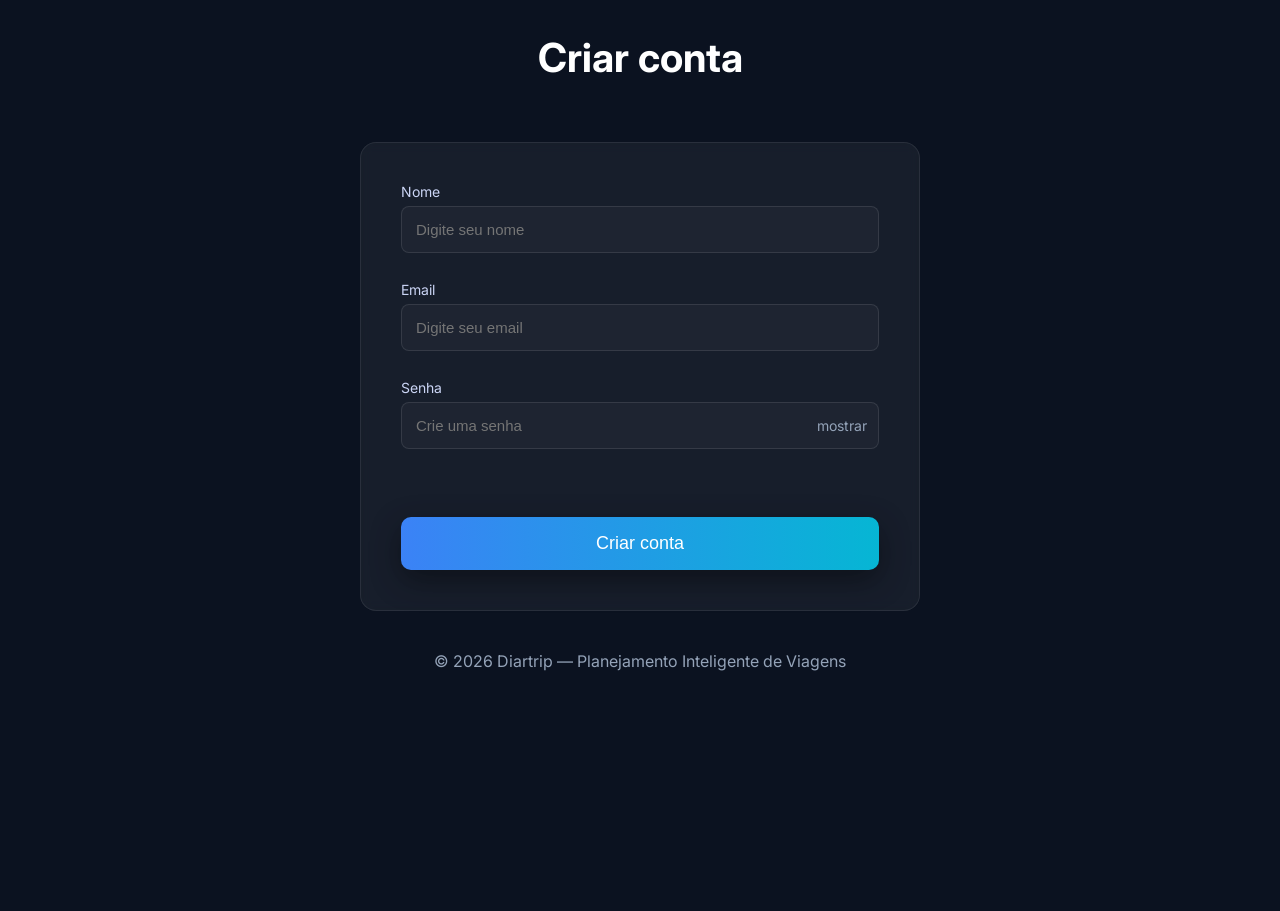
==== form.html @ 59fbd46e "Initial commit" ====
<!DOCTYPE html>
<html lang="pt-br">
<head>
    <meta charset="UTF-8">
    <meta name="viewport" content="width=device-width, initial-scale=1.0">
    <link rel="stylesheet" href="static/style.css">
    <link href="https://fonts.googleapis.com/css2?family=Inter:wght@300;400;600;700&display=swap" rel="stylesheet">
    <title>Document</title>
</head>
<body style="overflow: hidden;">
    <section style="padding:100px 20px; max-width:600px; margin:auto; position: relative; bottom: 100px;">
        <h2 class="section-title">Criar conta</h2>
        <form id="signupForm" style="display:flex; flex-direction:column; gap:22px; background:rgba(255,255,255,0.05); padding:40px; border-radius:16px; border:1px solid rgba(255,255,255,0.08); backdrop-filter:blur(6px); position:relative;">

        <div class="field">
        <label>Nome</label>
        <input id="name" type="text" placeholder="Digite seu nome" required>
        <span class="error" id="nameError"></span>
        </div>

        <div class="field">
        <label>Email</label>
        <input id="email" type="email" placeholder="Digite seu email" required>
        <span class="error" id="emailError"></span>
        </div>

        <div class="field" style="position:relative">
        <label>Senha</label>
        <input id="password" type="password" placeholder="Crie uma senha" required>
        <span id="togglePassword" style="position:absolute; right:12px; top:38px; cursor:pointer; font-size:14px; color:#94a3b8;">mostrar</span>
        <span class="error" id="passwordError"></span>
        </div>

        <button class="cta" type="submit">Criar conta</button>

        <div id="success" style="display:none; text-align:center; color:#22c55e; font-weight:600;">
        Conta criada com sucesso!
    </div>
    </form>
    <footer>
    © 2026 Diartrip — Planejamento Inteligente de Viagens
    </footer>
<script>
    const form = document.getElementById("signupForm")
    const nameInput = document.getElementById("name")
    const emailInput = document.getElementById("email")
    const passwordInput = document.getElementById("password")
    const togglePassword = document.getElementById("togglePassword")

    const nameError = document.getElementById("nameError")
    const emailError = document.getElementById("emailError")
    const passwordError = document.getElementById("passwordError")

    const success = document.getElementById("success")

    form.addEventListener("submit", function(e){
    e.preventDefault()

    let valid = true

    nameError.textContent = ""
    emailError.textContent = ""
    passwordError.textContent = ""

    if(nameInput.value.length < 3){
    nameError.textContent = "Nome deve ter pelo menos 3 caracteres"
    valid = false
    }

    if(!emailInput.value.includes("@")){
    emailError.textContent = "Email inválido"
    valid = false
    }

    if(passwordInput.value.length < 6){
    passwordError.textContent = "Senha deve ter no mínimo 6 caracteres"
    valid = false
    }

    if(valid){
    success.style.display = "block"
    form.reset()
    }
    })

    // mostrar ou esconder senha

    togglePassword.addEventListener("click", () => {
    if(passwordInput.type === "password"){
    passwordInput.type = "text"
    togglePassword.textContent = "ocultar"
    }else{
    passwordInput.type = "password"
    togglePassword.textContent = "mostrar"
    }
    })
</script>
</body>
</html>
---- static/style.css ----
*{
        box-sizing:border-box
    }
    body{
        margin:0;
        font-family:'Inter',sans-serif;
        background:#0b1220;
        color:white;
    }

    header{
        display:flex;
        justify-content:space-between;
        align-items:center;
        padding:20px 60px;
        position:sticky;
        top:0;
        background:rgba(11,18,32,0.7);
        backdrop-filter:blur(10px);
    }

    a{
        text-decoration: none;
    }

    .logo{
        color: #ffff;
        font-weight:700;
        font-size:22px;
    }

    nav a{
        margin-left:25px;
        text-decoration:none;
        color:#cbd5f5;
        font-weight:500;
    }

    nav a:hover{
        color:white;
    }

    .hero{
        padding:120px 20px;
        text-align:center;
        background:radial-gradient(circle at top,#2563eb,transparent 60%), #0b1220;
    }

    .hero h1{
        font-size:56px;
        max-width:900px;
        margin:auto;
        line-height:1.1;
    }

    .hero p{
        margin-top:20px;
        font-size:20px;
        color:#cbd5f5;
        max-width:650px;
        margin-left:auto;
        margin-right:auto;
    }

    .cta{
        margin-top:40px;
        padding:16px 36px;
        font-size:18px;
        border-radius:10px;
        border:none;
        background:linear-gradient(90deg,#3b82f6,#06b6d4);
        color:white;
        cursor:pointer;
        box-shadow:0 10px 30px rgba(0,0,0,0.4);
        transition: .5s ease;
    }

    .cta:hover{
        transform:translateY(-5px);
    }

    .features{
        max-width:1200px;
        margin:auto;
        padding:100px 20px;
    }

    .section-title{
        text-align:center;
        font-size:40px;
        margin-bottom:60px;
    }

    .grid{
        display:grid;
        grid-template-columns:repeat(auto-fit,minmax(260px,1fr));
        gap:30px;
    }

    .card{
        background:rgba(255,255,255,0.05);
        padding:30px;
        border-radius:16px;
        backdrop-filter:blur(6px);
        border:1px solid rgba(255,255,255,0.08);
        transition:0.3s;
    }

    .card:hover{
        transform:translateY(-6px);
        background:rgba(255,255,255,0.08);
    }

    .card h3{
        margin-top:10px;
        font-size:20px;
    }

    .card p{
        color:#cbd5f5;
    }

    .icon{
        font-size:30px;
    }

    .how{
        background:#0f172a;
        padding:100px 20px;
    }

    .steps{
        max-width:1000px;
        margin:auto;
        display:grid;
        grid-template-columns:repeat(auto-fit,minmax(220px,1fr));
        gap:40px;
        text-align:center;
    }

    .step-number{
        width:50px;
        height:50px;
        border-radius:50%;
        display:flex;
        align-items:center;
        justify-content:center;
        margin:auto;
        background:linear-gradient(90deg,#3b82f6,#06b6d4);
        font-weight:700;
        margin-bottom:15px;
    }

    .testimonials{
        padding:100px 20px;
        max-width:1100px;
        margin:auto;
    }

    .quote{
        background:rgba(255,255,255,0.05);
        padding:30px;
        border-radius:16px;
        color:#cbd5f5;
    }

    .cta-section{
        text-align:center;
        padding:120px 20px;
        background:linear-gradient(120deg,#2563eb,#06b6d4);
    }

    .cta-section h2{
        font-size:42px;
        margin-bottom:20px;
    }

    footer{
        text-align:center;
        padding:40px 20px;
        color:#94a3b8;
    }

    @media (max-width:700px){
        .hero h1{
        font-size:38px;
        }
    }

    .field{
    display:flex;
    flex-direction:column;
    gap:6px;
    }

    .field label{
    font-size:14px;
    color:#cbd5f5;
    }

    .field input{
    padding:14px;
    border-radius:8px;
    border:1px solid rgba(255,255,255,0.1);
    background:rgba(255,255,255,0.03);
    color:white;
    font-size:15px;
    transition:all .2s ease;
    }

    .field input:focus{
    outline:none;
    border:1px solid #3b82f6;
    box-shadow:0 0 0 2px rgba(59,130,246,0.3);
    }

    .error{
    font-size:12px;
    color:#f87171;
    }
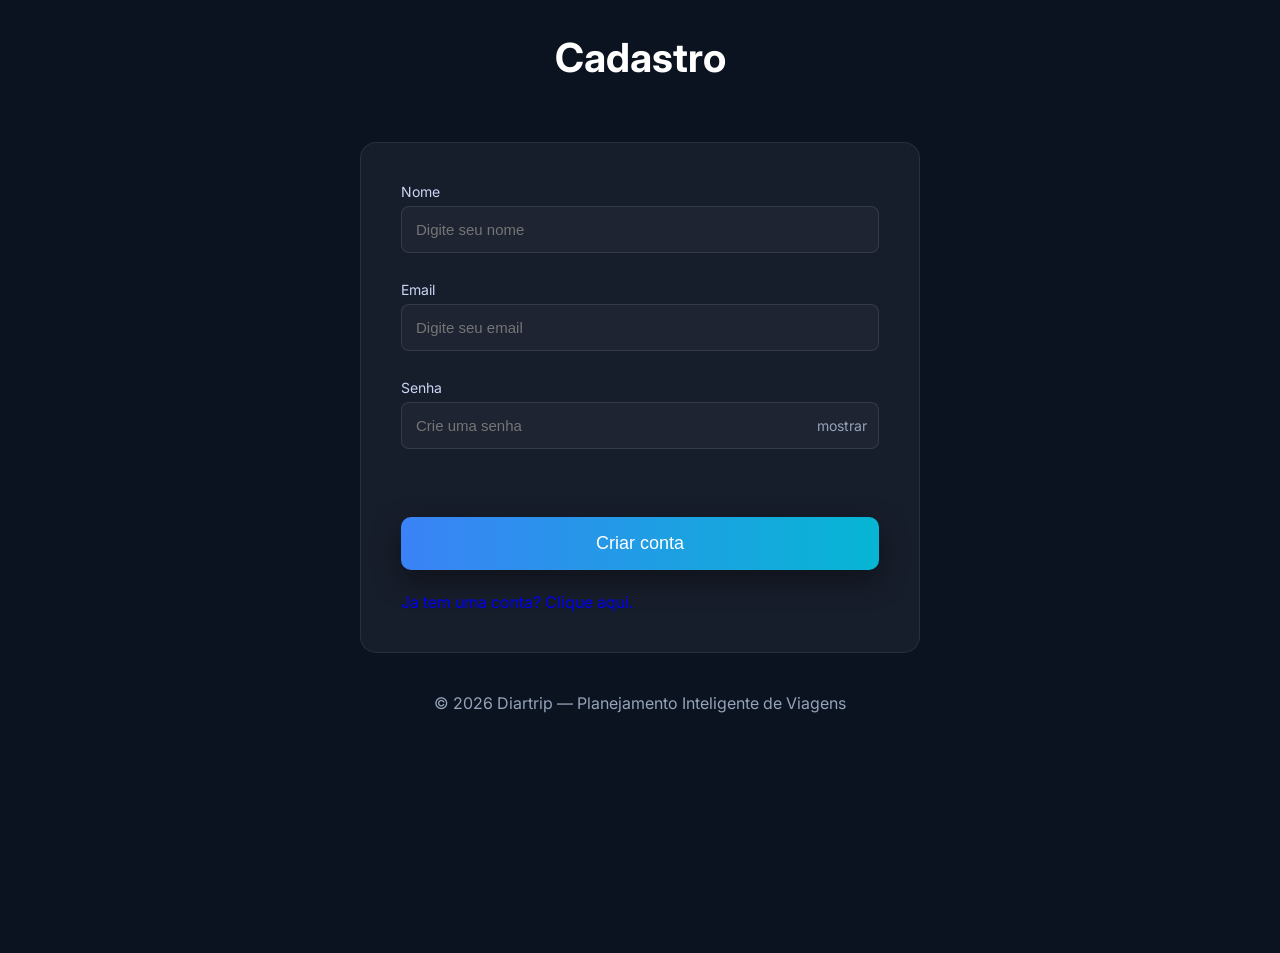
==== commit 7103074e: "implementação do formulário de login" ====
--- a/form.html
+++ b/form.html
@@ -9,7 +9,7 @@
 </head>
 <body style="overflow: hidden;">
     <section style="padding:100px 20px; max-width:600px; margin:auto; position: relative; bottom: 100px;">
-        <h2 class="section-title">Criar conta</h2>
+        <h2 class="section-title">Cadastro</h2>
         <form id="signupForm" style="display:flex; flex-direction:column; gap:22px; background:rgba(255,255,255,0.05); padding:40px; border-radius:16px; border:1px solid rgba(255,255,255,0.08); backdrop-filter:blur(6px); position:relative;">
 
         <div class="field">
@@ -30,13 +30,14 @@
         <span id="togglePassword" style="position:absolute; right:12px; top:38px; cursor:pointer; font-size:14px; color:#94a3b8;">mostrar</span>
         <span class="error" id="passwordError"></span>
         </div>
-
+        
         <button class="cta" type="submit">Criar conta</button>
-
+        <div><a href="login.html">Ja tem uma conta? Clique aqui.</a></div>
         <div id="success" style="display:none; text-align:center; color:#22c55e; font-weight:600;">
         Conta criada com sucesso!
     </div>
     </form>
+    
     <footer>
     © 2026 Diartrip — Planejamento Inteligente de Viagens
     </footer>
@@ -63,35 +64,35 @@
     passwordError.textContent = ""
 
     if(nameInput.value.length < 3){
-    nameError.textContent = "Nome deve ter pelo menos 3 caracteres"
-    valid = false
+        nameError.textContent = "Nome deve ter pelo menos 3 caracteres"
+        valid = false
     }
 
     if(!emailInput.value.includes("@")){
-    emailError.textContent = "Email inválido"
-    valid = false
+        emailError.textContent = "Email inválido"
+        valid = false
     }
 
     if(passwordInput.value.length < 6){
-    passwordError.textContent = "Senha deve ter no mínimo 6 caracteres"
-    valid = false
+        passwordError.textContent = "Senha deve ter no mínimo 6 caracteres"
+        valid = false
     }
 
     if(valid){
-    success.style.display = "block"
-    form.reset()
+        success.style.display = "block"
+        form.reset()
     }
     })
 
     // mostrar ou esconder senha
 
     togglePassword.addEventListener("click", () => {
-    if(passwordInput.type === "password"){
-    passwordInput.type = "text"
-    togglePassword.textContent = "ocultar"
-    }else{
-    passwordInput.type = "password"
-    togglePassword.textContent = "mostrar"
+        if(passwordInput.type === "password"){
+            passwordInput.type = "text"
+            togglePassword.textContent = "ocultar"
+        }else{
+            passwordInput.type = "password"
+            togglePassword.textContent = "mostrar"
     }
     })
 </script>
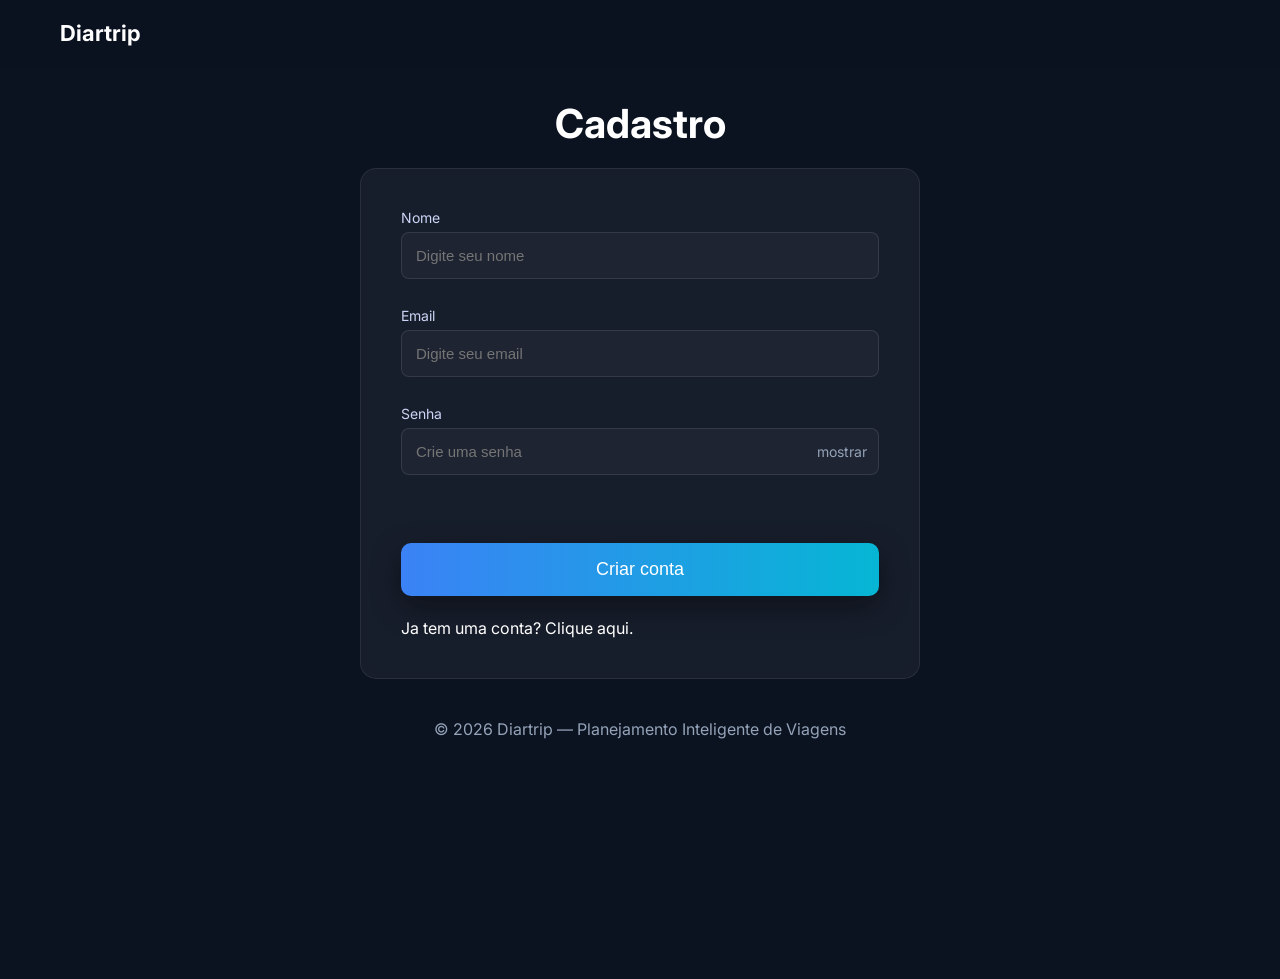
==== commit 835a1a0e: "criação do lobby" ====
--- a/form.html
+++ b/form.html
@@ -8,8 +8,11 @@
     <title>Document</title>
 </head>
 <body style="overflow: hidden;">
+    <header>
+        <a href="index.html"><div class="logo">Diartrip</div></a>
+    </header>
     <section style="padding:100px 20px; max-width:600px; margin:auto; position: relative; bottom: 100px;">
-        <h2 class="section-title">Cadastro</h2>
+        <h2 class="section-title" style="margin-bottom:20px;">Cadastro</h2>
         <form id="signupForm" style="display:flex; flex-direction:column; gap:22px; background:rgba(255,255,255,0.05); padding:40px; border-radius:16px; border:1px solid rgba(255,255,255,0.08); backdrop-filter:blur(6px); position:relative;">
 
         <div class="field">
@@ -32,7 +35,7 @@
         </div>
         
         <button class="cta" type="submit">Criar conta</button>
-        <div><a href="login.html">Ja tem uma conta? Clique aqui.</a></div>
+        <div class="login"><a href="login.html">Ja tem uma conta? Clique aqui.</a></div>
         <div id="success" style="display:none; text-align:center; color:#22c55e; font-weight:600;">
         Conta criada com sucesso!
     </div>
--- a/static/style.css
+++ b/static/style.css
@@ -75,6 +75,10 @@
         transition: .5s ease;
     }
 
+    .cta a{
+        color: #fff;
+    }
+
     .cta:hover{
         transform:translateY(-5px);
     }
@@ -214,6 +218,14 @@
     box-shadow:0 0 0 2px rgba(59,130,246,0.3);
     }
 
+    .login a{
+        color: #fff;
+    }
+
+    .login a:hover{
+        text-decoration: underline;
+    }
+
     .error{
     font-size:12px;
     color:#f87171;
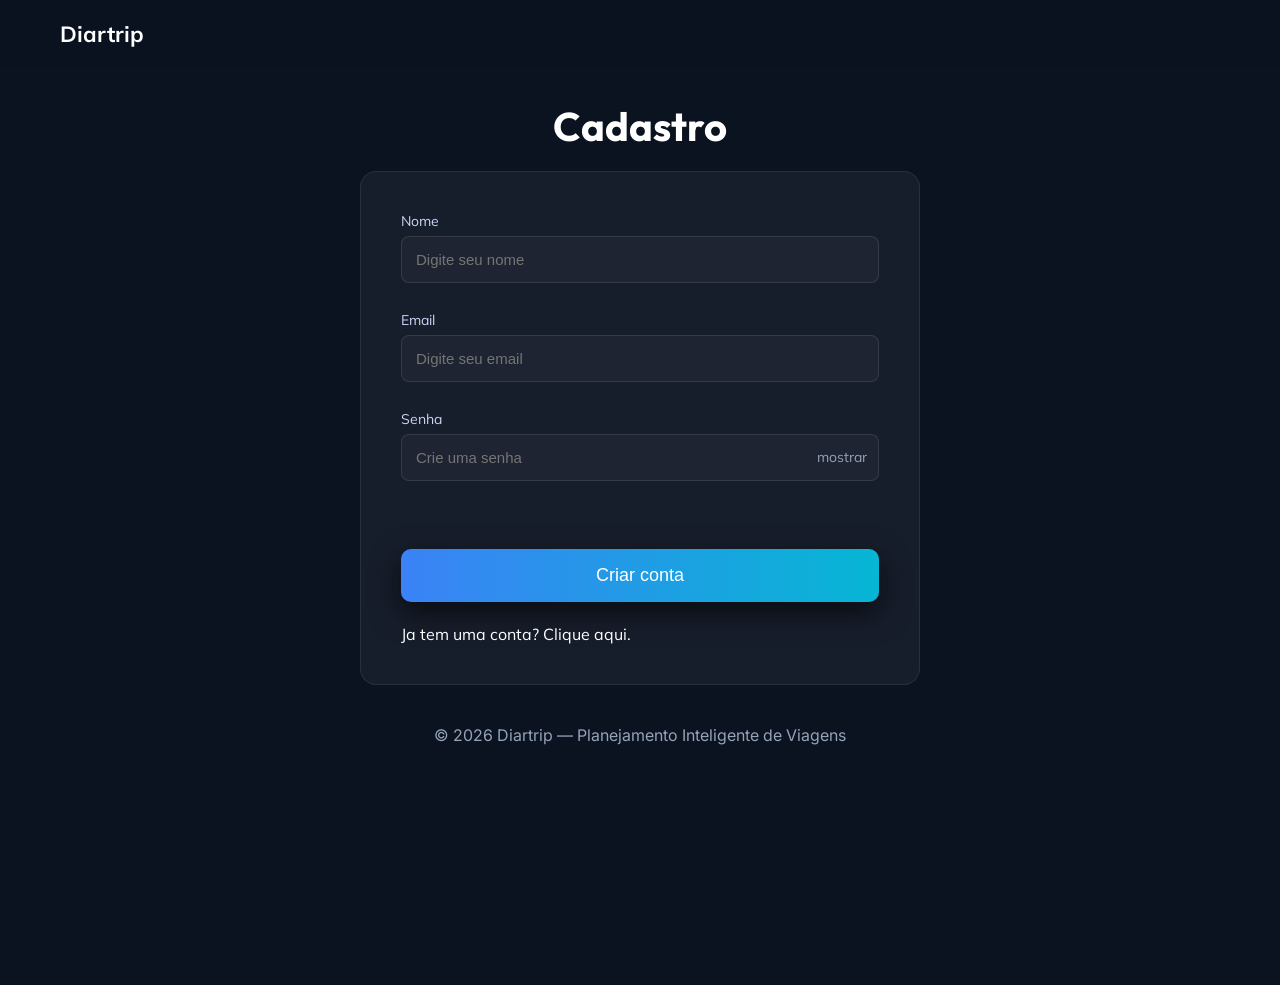
==== commit e61a5c95: "integração com Api para login e cadastro" ====
--- a/form.html
+++ b/form.html
@@ -12,7 +12,7 @@
         <a href="index.html"><div class="logo">Diartrip</div></a>
     </header>
     <section style="padding:100px 20px; max-width:600px; margin:auto; position: relative; bottom: 100px;">
-        <h2 class="section-title" style="margin-bottom:20px;">Cadastro</h2>
+        <h2 class="section-title titulo" style="margin-bottom:20px;">Cadastro</h2>
         <form id="signupForm" style="display:flex; flex-direction:column; gap:22px; background:rgba(255,255,255,0.05); padding:40px; border-radius:16px; border:1px solid rgba(255,255,255,0.08); backdrop-filter:blur(6px); position:relative;">
 
         <div class="field">
@@ -33,12 +33,9 @@
         <span id="togglePassword" style="position:absolute; right:12px; top:38px; cursor:pointer; font-size:14px; color:#94a3b8;">mostrar</span>
         <span class="error" id="passwordError"></span>
         </div>
+        <input class="cta" id="submit" type="submit" value="Criar conta">
+        <div class="login"><a href="login.html">Ja tem uma conta? Clique aqui.</a></div>
         
-        <button class="cta" type="submit">Criar conta</button>
-        <div class="login"><a href="login.html">Ja tem uma conta? Clique aqui.</a></div>
-        <div id="success" style="display:none; text-align:center; color:#22c55e; font-weight:600;">
-        Conta criada com sucesso!
-    </div>
     </form>
     
     <footer>
@@ -55,7 +52,9 @@
     const emailError = document.getElementById("emailError")
     const passwordError = document.getElementById("passwordError")
 
-    const success = document.getElementById("success")
+    // const success = document.getElementById("success")
+
+    const submit = document.querySelector("#submit")
 
     form.addEventListener("submit", function(e){
     e.preventDefault()
@@ -82,7 +81,7 @@
     }
 
     if(valid){
-        success.style.display = "block"
+        // success.style.display = "block"
         form.reset()
     }
     })
@@ -98,6 +97,33 @@
             togglePassword.textContent = "mostrar"
     }
     })
+
+    submit.addEventListener("click", async ()=>{
+        console.log(
+            `
+            "nome": ${nameInput.value},
+            "email": ${emailInput.value},
+            "senha": ${passwordInput.value}
+            `
+        )
+
+        const resp = await fetch(`http://127.0.0.1:8000/usuarios?nome=${nameInput.value}&email=${emailInput.value}&senha=${passwordInput.value}`, {
+            method: "POST",
+            headers:{
+                "Content-type": "application/json"
+            }
+            // body: JSON.stringify({
+            //     "nome": nome,
+            //     "email": email,
+            //     "senha": password
+            // }),
+            
+        })
+        if(resp.ok){
+
+            window.location.href = "lobby.html" 
+        } 
+    })
 </script>
 </body>
 </html>
--- a/static/style.css
+++ b/static/style.css
@@ -1,232 +1,270 @@
+@import url('https://fonts.googleapis.com/css2?family=Outfit:wght@100..900&display=swap');
+@import url('https://fonts.googleapis.com/css2?family=Mulish:ital,wght@0,200..1000;1,200..1000&display=swap');
 *{
-        box-sizing:border-box
+    box-sizing:border-box
+}
+body{
+    margin:0;
+    font-family:'Inter',sans-serif;
+    background:#0b1220;
+    color:white;
+}
+
+header{
+    display:flex;
+    justify-content:space-between;
+    align-items:center;
+    padding:20px 60px;
+    position:sticky;
+    top:0;
+    background:rgba(11,18,32,0.7);
+    backdrop-filter:blur(10px);
+}
+
+a{
+    text-decoration: none;
+}
+
+.logo{
+    color: #ffff;
+    font-weight:700;
+    font-size:22px;
+}
+
+.titulo{
+    font-family: "Outfit", sans-serif;
+}
+
+p, div, button, a, .txt{
+    font-family: "Mulish", sans-serif;
+}
+
+nav a{
+    margin-left:25px;
+    text-decoration:none;
+    color:#cbd5f5;
+    font-weight:500;
+}
+
+nav a:hover{
+    color:white;
+}
+
+.hero{
+    padding:120px 20px;
+    text-align:center;
+
+    /* background:radial-gradient(circle at top,#2563eb,transparent 60%), #0b1220; */
+
+    background-image: url("../imagens/pexels-ketut-subiyanto-4907611.jpg");
+    background-size: cover;
+    background-attachment: fixed;
+    filter: brightness(90%);
+}
+
+.hero h1{
+    
+    text-shadow: 0px 0px 3px rgba(0, 0, 0, 0.6);
+    font-size:56px;
+    max-width:900px;
+    margin:auto;
+    line-height:1.1;
+}
+
+.hero p{
+    margin-top:20px;
+    font-size:20px;
+    color:#cbd5f5;
+    text-shadow: 0px 0px 3px rgba(0, 0, 0, 0.8);
+    max-width:650px;
+    margin-left:auto;
+    margin-right:auto;
+}
+
+.cta{
+    margin-top:40px;
+    padding:16px 36px;
+    font-size:18px;
+    border-radius:10px;
+    border:none;
+    background:linear-gradient(90deg,#3b82f6,#06b6d4);
+    color:white;
+    cursor:pointer;
+    box-shadow:0 10px 30px rgba(0, 0, 0, 0.63);
+    transition: .5s ease;
+}
+
+.cta a{
+    color: #fff;
+}
+
+.cta:hover{
+    transform:translateY(-5px);
+}
+
+.features{
+    max-width:1200px;
+    margin:auto;
+    padding:100px 20px;
+}
+
+.section-title{
+    text-align:center;
+    font-size:40px;
+    margin-bottom:60px;
+}
+
+.grid{
+    display:grid;
+    grid-template-columns:repeat(auto-fit,minmax(260px,1fr));
+    gap:30px;
+}
+
+.card{
+    background:rgba(255,255,255,0.05);
+    padding:30px;
+    border-radius:16px;
+    backdrop-filter:blur(6px);
+    border:1px solid rgba(255,255,255,0.08);
+    transition:0.3s;
+}
+
+.card:hover{
+    transform:translateY(-6px);
+    background:rgba(255,255,255,0.08);
+}
+
+.card h3{
+    margin-top:10px;
+    font-size:20px;
+}
+
+.card p{
+    color:#cbd5f5;
+}
+
+.icon{
+    font-size:30px;
+}
+
+.how{
+    /* background:#0f172a; */
+    text-shadow: 0px 0px 3px rgba(0, 0, 0, 0.8);
+    
+    background-image: url(../imagens/pexels-jibarofoto-15847939.jpg);
+    background-size: cover;
+    background-attachment: fixed;
+    filter: brightness(80%);
+
+    padding:100px 20px;
+}
+
+.steps{
+    max-width:1000px;
+    margin:auto;
+    display:grid;
+    grid-template-columns:repeat(auto-fit,minmax(220px,1fr));
+    gap:40px;
+    text-align:center;
+}
+
+.step-number{
+    width:50px;
+    height:50px;
+    border-radius:50%;
+    display:flex;
+    align-items:center;
+    justify-content:center;
+    margin:auto;
+    background:linear-gradient(90deg,#3b82f6,#06b6d4);
+    font-weight:700;
+    margin-bottom:15px;
+}
+
+.testimonials{
+    padding:100px 20px;
+    max-width:1100px;
+    margin:auto;
+}
+
+.quote{
+    background:rgba(255,255,255,0.05);
+    padding:30px;
+    border-radius:16px;
+    color:#cbd5f5;
+}
+
+.cta-section{
+
+    text-align:center;
+    padding:120px 20px;
+    /* background:linear-gradient(120deg,#2563eb,#06b6d4); */
+    background-image: url(../imagens/pexels-ivan-drazic-20457695-18355282.jpg);
+    background-size: cover;
+    background-attachment: fixed;
+    filter: brightness(90%);
+
+}
+
+.cta-section h2{
+    text-shadow: 0px 0px 3px rgba(0, 0, 0, 0.6);
+
+    font-size:42px;
+    margin-bottom:20px;
+}
+
+.cta-section p {
+    text-shadow: 0px 0px 3px rgba(0, 0, 0, 0.8);
+}
+
+footer{
+    text-align:center;
+    padding:40px 20px;
+    color:#94a3b8;
+}
+
+@media (max-width:700px){
+    .hero h1{
+    font-size:38px;
     }
-    body{
-        margin:0;
-        font-family:'Inter',sans-serif;
-        background:#0b1220;
-        color:white;
-    }
-
-    header{
-        display:flex;
-        justify-content:space-between;
-        align-items:center;
-        padding:20px 60px;
-        position:sticky;
-        top:0;
-        background:rgba(11,18,32,0.7);
-        backdrop-filter:blur(10px);
-    }
-
-    a{
-        text-decoration: none;
-    }
-
-    .logo{
-        color: #ffff;
-        font-weight:700;
-        font-size:22px;
-    }
-
-    nav a{
-        margin-left:25px;
-        text-decoration:none;
-        color:#cbd5f5;
-        font-weight:500;
-    }
-
-    nav a:hover{
-        color:white;
-    }
-
-    .hero{
-        padding:120px 20px;
-        text-align:center;
-        background:radial-gradient(circle at top,#2563eb,transparent 60%), #0b1220;
-    }
-
-    .hero h1{
-        font-size:56px;
-        max-width:900px;
-        margin:auto;
-        line-height:1.1;
-    }
-
-    .hero p{
-        margin-top:20px;
-        font-size:20px;
-        color:#cbd5f5;
-        max-width:650px;
-        margin-left:auto;
-        margin-right:auto;
-    }
-
-    .cta{
-        margin-top:40px;
-        padding:16px 36px;
-        font-size:18px;
-        border-radius:10px;
-        border:none;
-        background:linear-gradient(90deg,#3b82f6,#06b6d4);
-        color:white;
-        cursor:pointer;
-        box-shadow:0 10px 30px rgba(0,0,0,0.4);
-        transition: .5s ease;
-    }
-
-    .cta a{
-        color: #fff;
-    }
-
-    .cta:hover{
-        transform:translateY(-5px);
-    }
-
-    .features{
-        max-width:1200px;
-        margin:auto;
-        padding:100px 20px;
-    }
-
-    .section-title{
-        text-align:center;
-        font-size:40px;
-        margin-bottom:60px;
-    }
-
-    .grid{
-        display:grid;
-        grid-template-columns:repeat(auto-fit,minmax(260px,1fr));
-        gap:30px;
-    }
-
-    .card{
-        background:rgba(255,255,255,0.05);
-        padding:30px;
-        border-radius:16px;
-        backdrop-filter:blur(6px);
-        border:1px solid rgba(255,255,255,0.08);
-        transition:0.3s;
-    }
-
-    .card:hover{
-        transform:translateY(-6px);
-        background:rgba(255,255,255,0.08);
-    }
-
-    .card h3{
-        margin-top:10px;
-        font-size:20px;
-    }
-
-    .card p{
-        color:#cbd5f5;
-    }
-
-    .icon{
-        font-size:30px;
-    }
-
-    .how{
-        background:#0f172a;
-        padding:100px 20px;
-    }
-
-    .steps{
-        max-width:1000px;
-        margin:auto;
-        display:grid;
-        grid-template-columns:repeat(auto-fit,minmax(220px,1fr));
-        gap:40px;
-        text-align:center;
-    }
-
-    .step-number{
-        width:50px;
-        height:50px;
-        border-radius:50%;
-        display:flex;
-        align-items:center;
-        justify-content:center;
-        margin:auto;
-        background:linear-gradient(90deg,#3b82f6,#06b6d4);
-        font-weight:700;
-        margin-bottom:15px;
-    }
-
-    .testimonials{
-        padding:100px 20px;
-        max-width:1100px;
-        margin:auto;
-    }
-
-    .quote{
-        background:rgba(255,255,255,0.05);
-        padding:30px;
-        border-radius:16px;
-        color:#cbd5f5;
-    }
-
-    .cta-section{
-        text-align:center;
-        padding:120px 20px;
-        background:linear-gradient(120deg,#2563eb,#06b6d4);
-    }
-
-    .cta-section h2{
-        font-size:42px;
-        margin-bottom:20px;
-    }
-
-    footer{
-        text-align:center;
-        padding:40px 20px;
-        color:#94a3b8;
-    }
-
-    @media (max-width:700px){
-        .hero h1{
-        font-size:38px;
-        }
-    }
-
-    .field{
-    display:flex;
-    flex-direction:column;
-    gap:6px;
-    }
-
-    .field label{
-    font-size:14px;
-    color:#cbd5f5;
-    }
-
-    .field input{
-    padding:14px;
-    border-radius:8px;
-    border:1px solid rgba(255,255,255,0.1);
-    background:rgba(255,255,255,0.03);
-    color:white;
-    font-size:15px;
-    transition:all .2s ease;
-    }
-
-    .field input:focus{
-    outline:none;
-    border:1px solid #3b82f6;
-    box-shadow:0 0 0 2px rgba(59,130,246,0.3);
-    }
-
-    .login a{
-        color: #fff;
-    }
-
-    .login a:hover{
-        text-decoration: underline;
-    }
-
-    .error{
-    font-size:12px;
-    color:#f87171;
-    }+}
+
+.field{
+display:flex;
+flex-direction:column;
+gap:6px;
+}
+
+.field label{
+font-size:14px;
+color:#cbd5f5;
+}
+
+.field input{
+padding:14px;
+border-radius:8px;
+border:1px solid rgba(255,255,255,0.1);
+background:rgba(255,255,255,0.03);
+color:white;
+font-size:15px;
+transition:all .2s ease;
+}
+
+.field input:focus{
+outline:none;
+border:1px solid #3b82f6;
+box-shadow:0 0 0 2px rgba(59,130,246,0.3);
+}
+
+.login a{
+    color: #fff;
+}
+
+.login a:hover{
+    text-decoration: underline;
+}
+
+.error{
+font-size:12px;
+color:#f87171;
+}
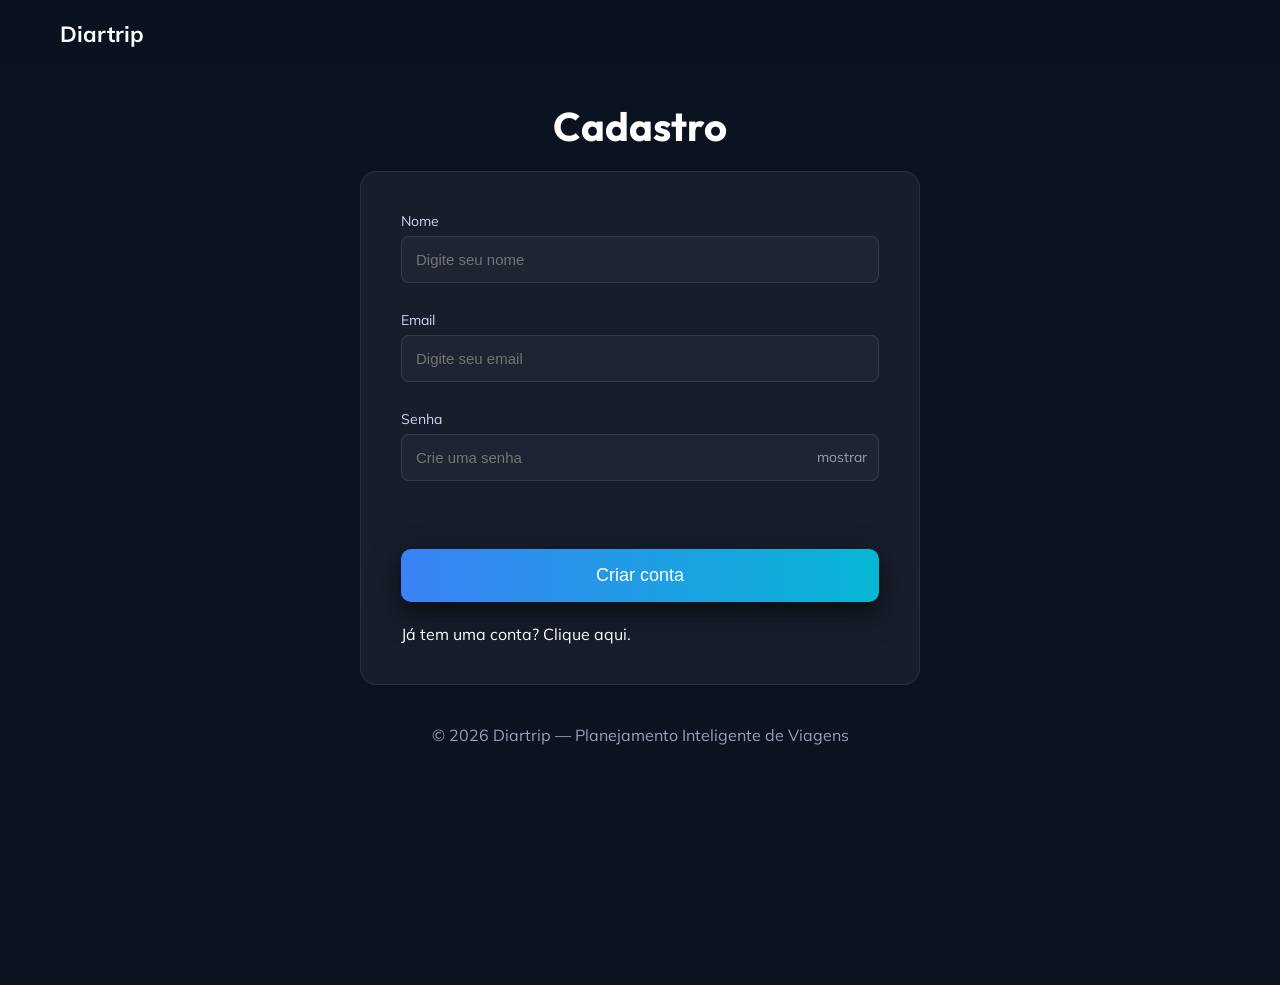
==== commit b2d61e19: "Mudanças básicas" ====
--- a/form.html
+++ b/form.html
@@ -34,7 +34,7 @@
         <span class="error" id="passwordError"></span>
         </div>
         <input class="cta" id="submit" type="submit" value="Criar conta">
-        <div class="login"><a href="login.html">Ja tem uma conta? Clique aqui.</a></div>
+        <div class="login"><a href="login.html">Já tem uma conta? Clique aqui.</a></div>
         
     </form>
     
--- a/static/style.css
+++ b/static/style.css
@@ -5,7 +5,7 @@
 }
 body{
     margin:0;
-    font-family:'Inter',sans-serif;
+    font-family: "Mulish", sans-serif;
     background:#0b1220;
     color:white;
 }
@@ -35,9 +35,9 @@
     font-family: "Outfit", sans-serif;
 }
 
-p, div, button, a, .txt{
+/* p, div, button, a, .txt{
     font-family: "Mulish", sans-serif;
-}
+} */
 
 nav a{
     margin-left:25px;
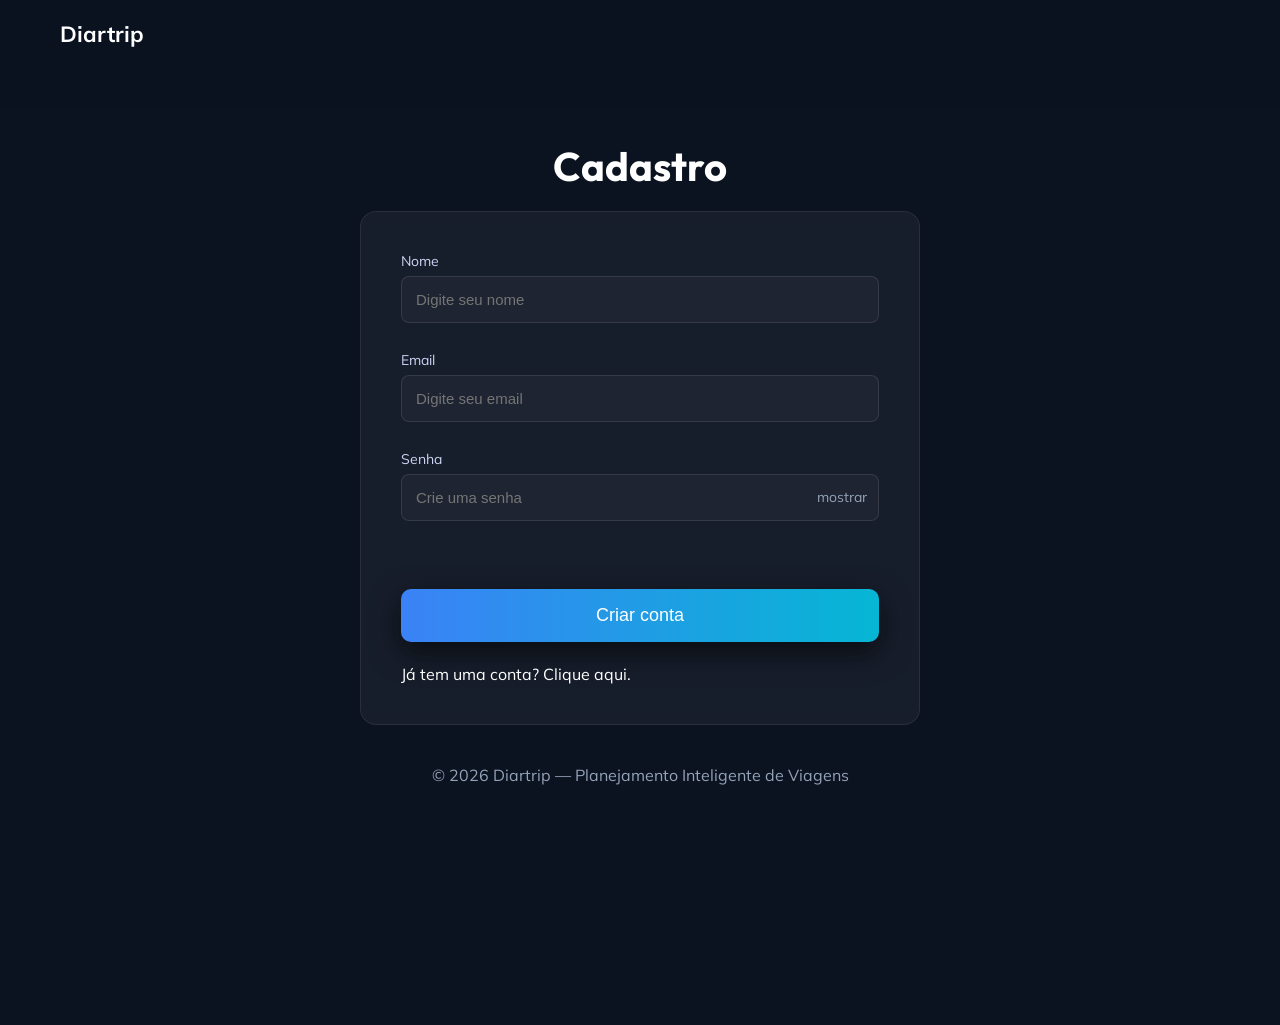
==== commit ccd4752e: "Criação de configuração para usuário." ====
--- a/form.html
+++ b/form.html
@@ -5,7 +5,7 @@
     <meta name="viewport" content="width=device-width, initial-scale=1.0">
     <link rel="stylesheet" href="static/style.css">
     <link href="https://fonts.googleapis.com/css2?family=Inter:wght@300;400;600;700&display=swap" rel="stylesheet">
-    <title>Document</title>
+    <title>Diartrip - Cadastro</title>
 </head>
 <body style="overflow: hidden;">
     <header>
@@ -57,33 +57,33 @@
     const submit = document.querySelector("#submit")
 
     form.addEventListener("submit", function(e){
-    e.preventDefault()
+        e.preventDefault()
 
-    let valid = true
+        let valid = true
 
-    nameError.textContent = ""
-    emailError.textContent = ""
-    passwordError.textContent = ""
+        nameError.textContent = ""
+        emailError.textContent = ""
+        passwordError.textContent = ""
 
-    if(nameInput.value.length < 3){
-        nameError.textContent = "Nome deve ter pelo menos 3 caracteres"
-        valid = false
-    }
+        if(nameInput.value.length < 3){
+            nameError.textContent = "Nome deve ter pelo menos 3 caracteres"
+            valid = false
+        }
 
-    if(!emailInput.value.includes("@")){
-        emailError.textContent = "Email inválido"
-        valid = false
-    }
+        if(!emailInput.value.includes("@")){
+            emailError.textContent = "Email inválido"
+            valid = false
+        }
 
-    if(passwordInput.value.length < 6){
-        passwordError.textContent = "Senha deve ter no mínimo 6 caracteres"
-        valid = false
-    }
+        if(passwordInput.value.length < 6){
+            passwordError.textContent = "Senha deve ter no mínimo 6 caracteres"
+            valid = false
+        }
 
-    if(valid){
-        // success.style.display = "block"
-        form.reset()
-    }
+        if(valid){
+            // success.style.display = "block"
+            form.reset()
+        }
     })
 
     // mostrar ou esconder senha
@@ -98,6 +98,7 @@
     }
     })
 
+    // quando for clicado em enviar
     submit.addEventListener("click", async ()=>{
         console.log(
             `
@@ -107,7 +108,12 @@
             `
         )
 
-        const resp = await fetch(`http://127.0.0.1:8000/usuarios?nome=${nameInput.value}&email=${emailInput.value}&senha=${passwordInput.value}`, {
+        const nome = nameInput.value
+        const email = emailInput.value
+        const senha = passwordInput.value
+
+        if(nameInput.value != "" && emailInput.value != "" && passwordInput.value != ""){
+            const resp = await fetch(`http://127.0.0.1:8000/usuarios?nome=${nome}&email=${email}&senha=${senha}`, {
             method: "POST",
             headers:{
                 "Content-type": "application/json"
@@ -117,12 +123,36 @@
             //     "email": email,
             //     "senha": password
             // }),
-            
-        })
-        if(resp.ok){
+            })
+            if(resp.ok){
+                const respLogin = await fetch(`http://127.0.0.1:8000/login?email=${email}&senha=${senha}`, {
+                    method: "POST",
+                    headers:{
+                        "Content-type": "application/json"
+                    }
+                })
 
-            window.location.href = "lobby.html" 
-        } 
+                if(!respLogin.ok){
+                    console.log("Erro no login do usuário!")
+                    return
+                } 
+
+                const dados = await respLogin.text()
+
+                console.log("Dados do login: "+dados)
+
+                const respJson = JSON.parse(dados)
+
+                sessionStorage.setItem("token", respJson.token)
+                sessionStorage.setItem("id", respJson.usuario_id)
+
+                window.location.href = "lobby.html" 
+            }else{
+                const dados = await resp.json()
+                console.log("Erro no envio dos dados: "+dados)
+                return
+            }
+        }     
     })
 </script>
 </body>
--- a/static/style.css
+++ b/static/style.css
@@ -230,30 +230,31 @@
 }
 
 .field{
-display:flex;
-flex-direction:column;
-gap:6px;
+    display:flex;
+    flex-direction:column;
+    gap:6px;
 }
 
 .field label{
-font-size:14px;
-color:#cbd5f5;
-}
-
-.field input{
-padding:14px;
-border-radius:8px;
-border:1px solid rgba(255,255,255,0.1);
-background:rgba(255,255,255,0.03);
-color:white;
-font-size:15px;
-transition:all .2s ease;
-}
-
-.field input:focus{
-outline:none;
-border:1px solid #3b82f6;
-box-shadow:0 0 0 2px rgba(59,130,246,0.3);
+    font-size:14px;
+    color:#cbd5f5;
+}
+
+.field input, button{
+    cursor: pointer;
+    padding:14px;
+    border-radius:8px;
+    border:1px solid rgba(255,255,255,0.1);
+    background:rgba(255,255,255,0.03);
+    color:white;
+    font-size:15px;
+    transition:all .2s ease;
+}
+
+.field input:focus, button:focus{
+    outline:none;
+    border:1px solid #3b82f6;
+    box-shadow:0 0 0 2px rgba(59,130,246,0.3);
 }
 
 .login a{
@@ -265,6 +266,208 @@
 }
 
 .error{
-font-size:12px;
-color:#f87171;
+    font-size:12px;
+    color:#f87171;
+}
+
+.sucess{
+    font-size:12px;
+    color:#7cf871;
+}
+
+.app{
+    display:grid;
+    grid-template-columns:280px 1fr;
+    min-height:100vh;
+}
+
+/* SIDEBAR */
+.sidebar{
+    background:#0f172a;
+    padding:30px 20px;
+    border-right:1px solid rgba(255,255,255,0.08);
+}
+
+.logo{
+    font-size:22px;
+    font-weight:700;
+    margin-bottom:40px;
+}
+
+.menu-item{
+    padding:12px 14px;
+    border-radius:10px;
+    margin-bottom:8px;
+    color:#cbd5f5;
+    cursor:pointer;
+    transition:0.2s;
+}
+
+.menu-item:hover{
+    background:rgba(255,255,255,0.08);
+    color:white;
+}
+
+.new-trip{
+    margin-top:25px;
+    padding:12px;
+    border:none;
+    border-radius:10px;
+    width:100%;
+    background:linear-gradient(90deg,#3b82f6,#06b6d4);
+    color:white;
+    cursor:pointer;
+}
+
+/* MAIN */
+.main{
+    padding:30px;
+    display:flex;
+    flex-direction:column;
+}
+
+.header{
+    display:flex;
+    justify-content:space-between;
+    align-items:center;
+    margin-bottom:25px;
+}
+
+.user{
+    background:rgba(255,255,255,0.08);
+    padding:8px 14px;
+    border-radius:20px;
+}
+
+.content{
+    display:grid;
+    grid-template-columns:1fr 380px;
+    gap:25px;
+    flex:1;
+}
+
+/* TRIPS */
+.trips{
+    background:rgba(255,255,255,0.05);
+    border-radius:16px;
+    padding:25px;
+    border:1px solid rgba(255,255,255,0.08);
+}
+
+.trip-grid{
+    display:grid;
+    grid-template-columns:repeat(auto-fit,minmax(220px,1fr));
+    gap:18px;
+    margin-top:20px;
+}
+
+.trip-card{
+    background:rgba(255,255,255,0.06);
+    padding:18px;
+    border-radius:12px;
+    cursor:pointer;
+    transition:0.25s;
+}
+
+.trip-card:hover{
+    transform:translateY(-4px);
+    background:rgba(255,255,255,0.1);
+}
+
+.trip-date{
+    font-size:13px;
+    color:#94a3b8;
+}
+
+/* CHAT */
+.chat{
+    background:rgba(255,255,255,0.05);
+    border-radius:16px;
+    border:1px solid rgba(255,255,255,0.08);
+    display:flex;
+    flex-direction:column;
+}
+
+.chat-header{
+    padding:16px 20px;
+    border-bottom:1px solid rgba(255,255,255,0.08);
+    font-weight:600;
+}
+
+.chat-messages{
+    flex:1;
+    padding:20px;
+    overflow-y:auto;
+    font-size:14px;
+    color:#cbd5f5;
+}
+
+.message{
+    margin-bottom:14px;
+}
+
+.chat-input{
+    display:flex;
+    padding:14px;
+    border-top:1px solid rgba(255,255,255,0.08);
+    gap:10px;
+}
+
+.chat-input input{
+    flex:1;
+    padding:10px 12px;
+    border-radius:8px;
+    border:none;
+    background:rgba(255,255,255,0.08);
+    color:white;
+}
+
+.chat-input button{
+    padding:10px 16px;
+    border:none;
+    border-radius:8px;
+    background:linear-gradient(90deg,#3b82f6,#06b6d4);
+    color:white;
+    cursor:pointer;
+}
+
+@media(max-width:900px){
+    .app{
+        grid-template-columns:1fr;
+    }
+
+    .sidebar{
+        display:none;
+    }
+
+.content{
+    grid-template-columns:1fr;
+    }
+}
+
+.back{
+    display: inline-block;
+    display: flex;
+    align-items: center;
+    width: 45px;
+    background-color: rgb(9, 15, 28);
+    box-shadow: 0px 0px 15px rgba(31, 31, 31, 0.345);
+    padding: 10px;
+    border-radius: 50%;
+    cursor: pointer;
+    transition: 0.5s;
+}
+
+.back:hover{
+    transform: translateX(-5px);
+}
+
+.save{
+    color: rgb(11, 18, 32);
+    background-color: #7cf871;
+}
+
+.delete{
+    color: rgb(15, 20, 30);
+    background-color: #f87171;
 }
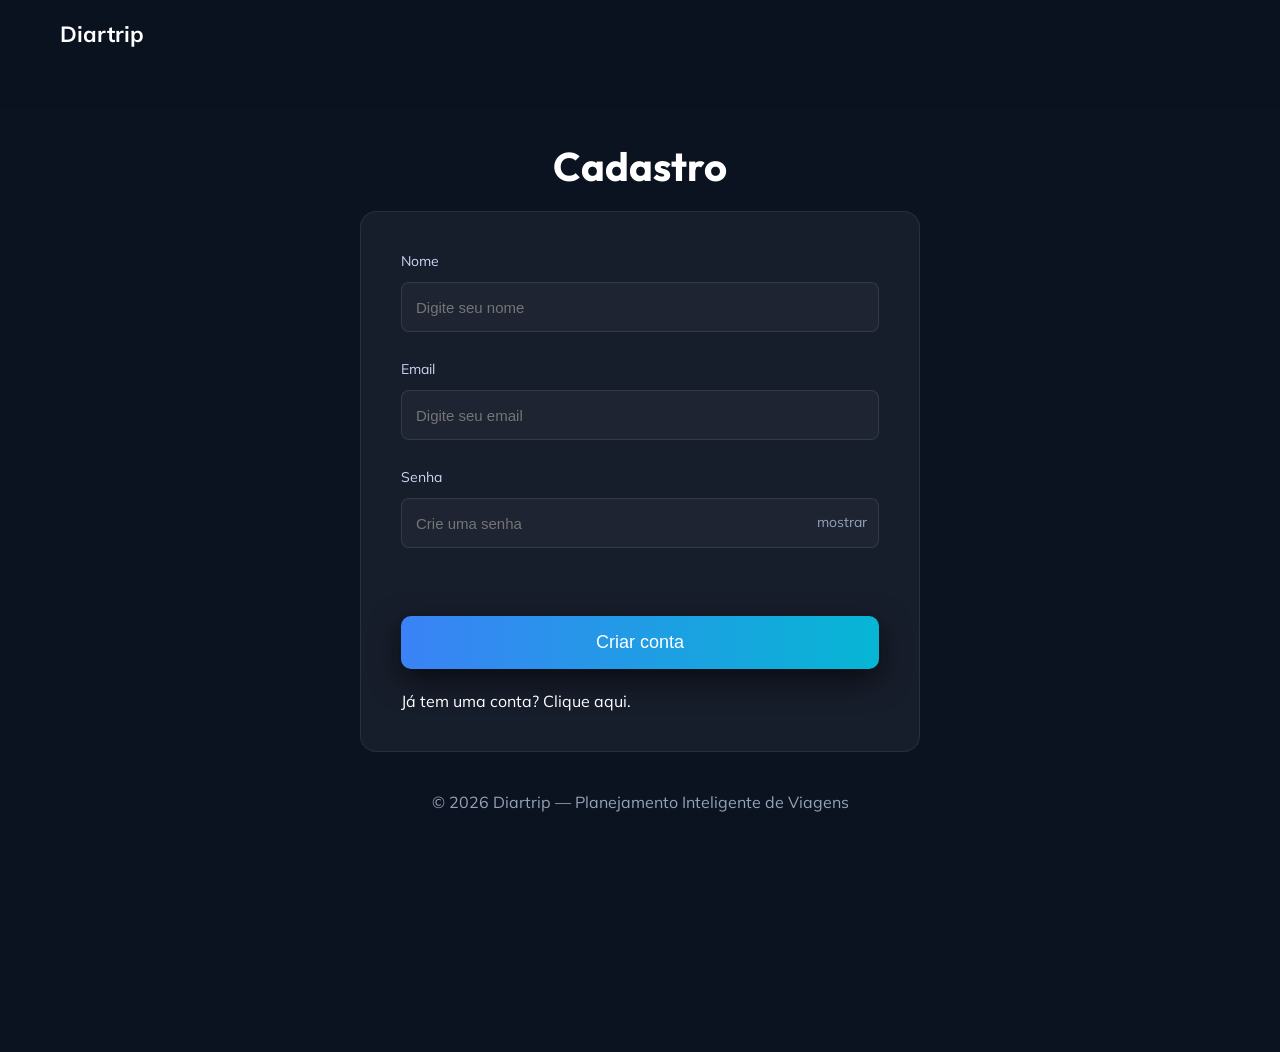
==== commit c67e9eb1: "Implementação de efeito de Scroll." ====
--- a/form.html
+++ b/form.html
@@ -30,7 +30,7 @@
         <div class="field" style="position:relative">
         <label>Senha</label>
         <input id="password" type="password" placeholder="Crie uma senha" required>
-        <span id="togglePassword" style="position:absolute; right:12px; top:38px; cursor:pointer; font-size:14px; color:#94a3b8;">mostrar</span>
+        <span id="togglePassword" style="position:absolute; right:12px; top:45px; cursor:pointer; font-size:14px; color:#94a3b8;">mostrar</span>
         <span class="error" id="passwordError"></span>
         </div>
         <input class="cta" id="submit" type="submit" value="Criar conta">
--- a/static/style.css
+++ b/static/style.css
@@ -130,7 +130,7 @@
 }
 
 .card:hover{
-    transform:translateY(-6px);
+    /* transform:translateY(-6px); */
     background:rgba(255,255,255,0.08);
 }
 
@@ -148,13 +148,8 @@
 }
 
 .how{
-    /* background:#0f172a; */
+    background:#0f172a;
     text-shadow: 0px 0px 3px rgba(0, 0, 0, 0.8);
-    
-    background-image: url(../imagens/pexels-jibarofoto-15847939.jpg);
-    background-size: cover;
-    background-attachment: fixed;
-    filter: brightness(80%);
 
     padding:100px 20px;
 }
@@ -195,15 +190,9 @@
 }
 
 .cta-section{
-
     text-align:center;
     padding:120px 20px;
-    /* background:linear-gradient(120deg,#2563eb,#06b6d4); */
-    background-image: url(../imagens/pexels-ivan-drazic-20457695-18355282.jpg);
-    background-size: cover;
-    background-attachment: fixed;
-    filter: brightness(90%);
-
+    background:#0f172a;
 }
 
 .cta-section h2{
@@ -240,8 +229,9 @@
     color:#cbd5f5;
 }
 
-.field input, button{
+.field input, button, select{
     cursor: pointer;
+    height: 50px;
     padding:14px;
     border-radius:8px;
     border:1px solid rgba(255,255,255,0.1);
@@ -251,7 +241,7 @@
     transition:all .2s ease;
 }
 
-.field input:focus, button:focus{
+.field input:focus, button:focus, select:focus{
     outline:none;
     border:1px solid #3b82f6;
     box-shadow:0 0 0 2px rgba(59,130,246,0.3);
@@ -470,4 +460,41 @@
 .delete{
     color: rgb(15, 20, 30);
     background-color: #f87171;
+}
+
+label{
+    font-size:14px;
+    margin-bottom:6px;
+    color:#94a3b8;
+}
+
+input, select{
+    cursor: pointer;
+
+    padding:10px;
+    border:none;
+    border-radius:8px;
+    background:rgba(255,255,255,0.08);
+    color:white;
+}
+
+select{
+    appearance: none;
+    padding-right: 40px;
+}
+
+input[type='date']::-webkit-calendar-picker-indicator{
+    filter: invert(1);
+}
+
+option{
+    color: black;
+}
+
+.item-sugest{
+    border: 1px solid #fff;
+    padding: 10px;
+    border-radius: 5px;
+    cursor: pointer;
+    margin-bottom: 5px;
 }
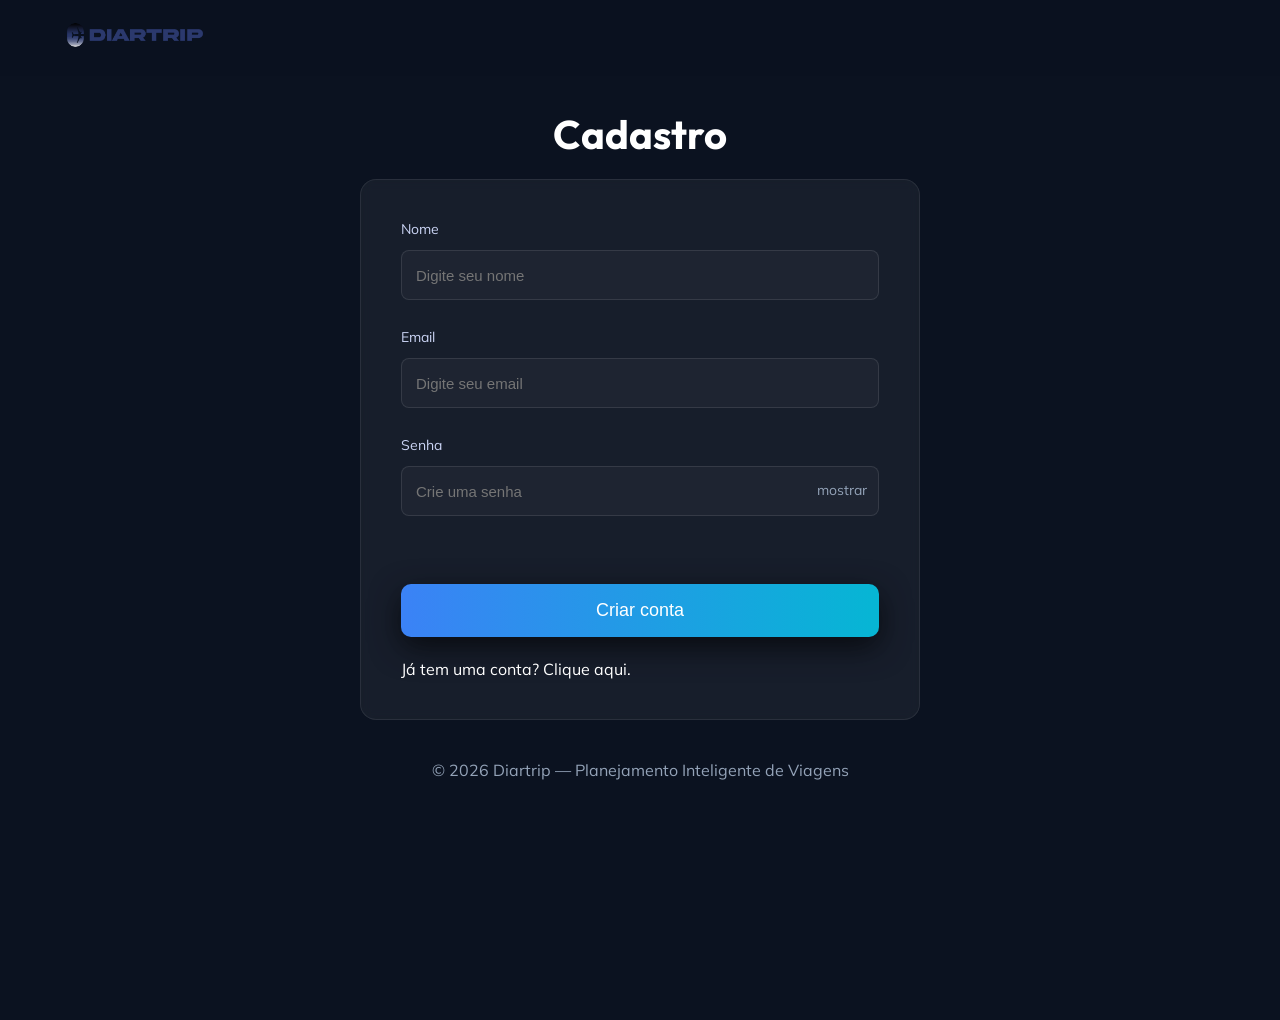
==== commit 7cbb913f: "Implementação de logo e melhorias na estilização." ====
--- a/form.html
+++ b/form.html
@@ -6,10 +6,11 @@
     <link rel="stylesheet" href="static/style.css">
     <link href="https://fonts.googleapis.com/css2?family=Inter:wght@300;400;600;700&display=swap" rel="stylesheet">
     <title>Diartrip - Cadastro</title>
+    <link rel="shortcut icon" href="imagens/favicon-diartrip.png" type="image/x-icon">
 </head>
-<body style="overflow: hidden;">
+<body>
     <header>
-        <a href="index.html"><div class="logo">Diartrip</div></a>
+        <a href="index.html"><div class="logo"><img src="imagens/logo-diartrip.png" alt=""></div></a>
     </header>
     <section style="padding:100px 20px; max-width:600px; margin:auto; position: relative; bottom: 100px;">
         <h2 class="section-title titulo" style="margin-bottom:20px;">Cadastro</h2>
--- a/static/style.css
+++ b/static/style.css
@@ -19,6 +19,19 @@
     top:0;
     background:rgba(11,18,32,0.7);
     backdrop-filter:blur(10px);
+}
+
+.logo{
+    
+    margin: 0px !important;
+}
+
+.logo > img{
+    max-width: 200px;
+    max-height: 30px;
+    min-width: 150px;
+    min-height: 20px;
+    object-fit: cover;
 }
 
 a{
